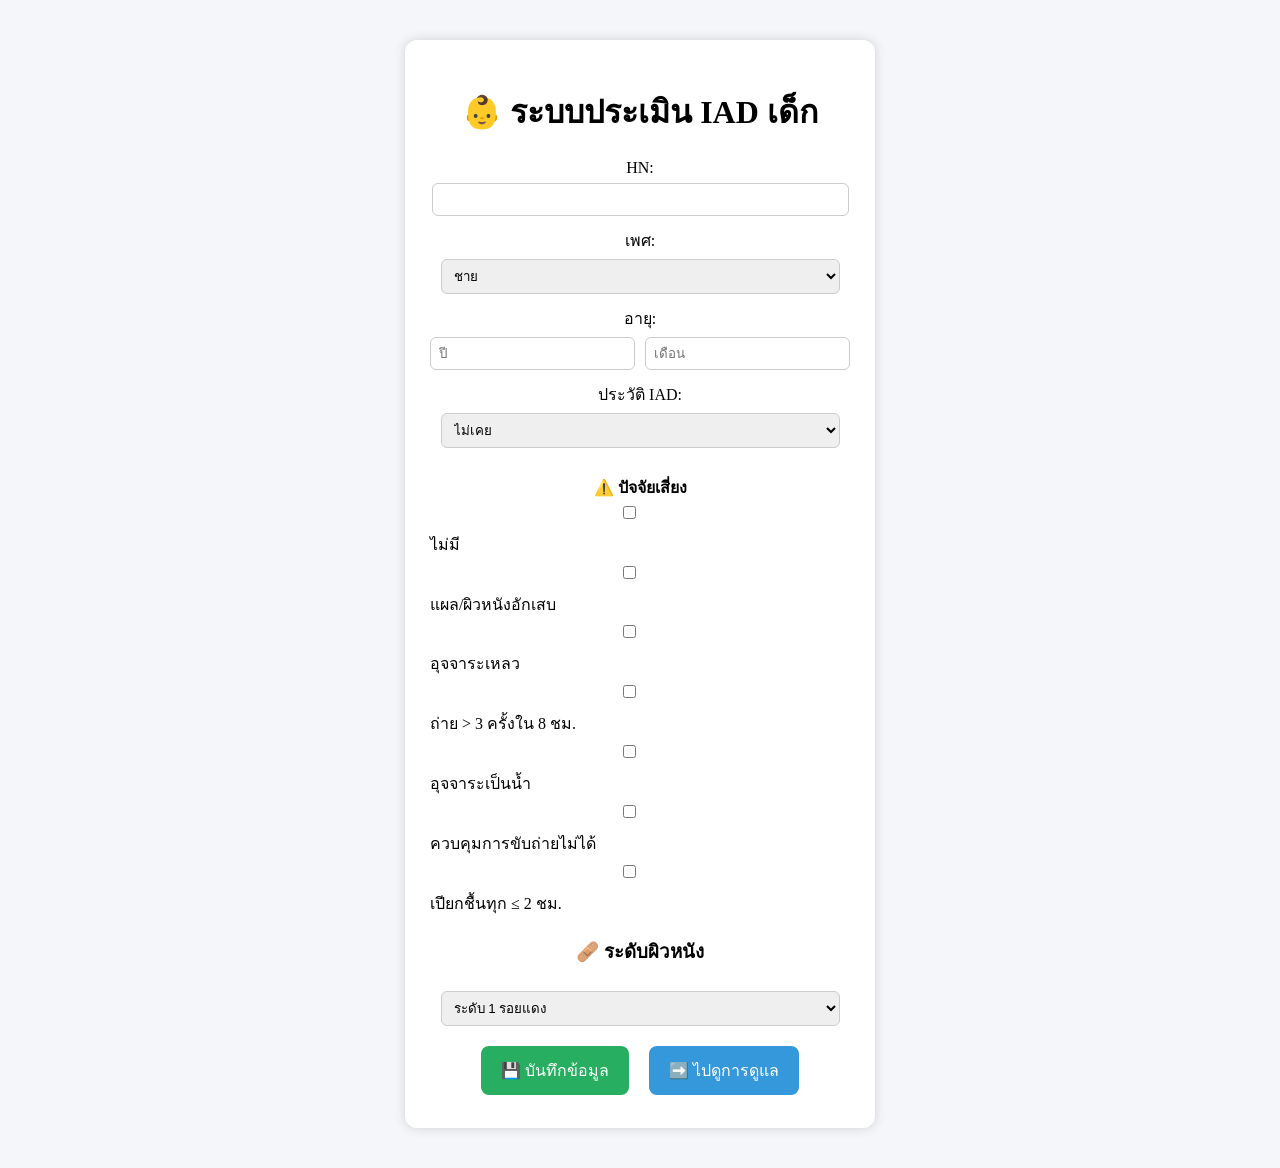
==== index.html @ 0e003040 "index.html" ====
<!DOCTYPE html>
<html>
<head>
<meta charset="UTF-8">
<title>ระบบประเมิน IAD เด็ก</title>

<style>
body{font-family:Tahoma;background:#f5f6fa;}

.box{
  width:420px;
  margin:40px auto;
  background:white;
  padding:25px;
  border-radius:12px;
  box-shadow:0 0 12px rgba(0,0,0,0.15);
  text-align:center;
}

input,select{
  width:95%;
  padding:8px;
  margin:6px 0 12px 0;
  border-radius:6px;
  border:1px solid #ccc;
}

.age-box{display:flex;gap:10px;}
.age-box input{width:45%;}

.risk-title{font-weight:bold;margin-top:15px;}
.risk-list{text-align:left;line-height:1.8;}

button{
  border:none;
  padding:12px 20px;
  font-size:16px;
  border-radius:8px;
  cursor:pointer;
  margin:8px;
}

.save{background:#27ae60;color:white;}
.care{background:#3498db;color:white;}

</style>

<script>

// 🔹 ใส่ URL จาก Apps Script ที่ Deploy แล้ว
const scriptURL = "https://script.google.com/macros/s/AKfycbytxZLaSWoN2OdDkAH-BNrhKvQi1S6yrHWs1wVydhCph8GI0PjrjKKg0O5ASlsHD7USSA/exec";

function noRiskToggle(){
  let none=document.getElementById("noneRisk");
  let others=document.getElementsByClassName("risk");

  for(let i=0;i<others.length;i++){
    others[i].disabled=none.checked;
    if(none.checked) others[i].checked=false;
  }
}

// ✅ บันทึกข้อมูลลง Google Sheet
function saveData(){

  let risks=[];
  document.querySelectorAll(".risk:checked")
  .forEach(el=>risks.push(el.value));

  if(document.getElementById("noneRisk").checked)
    risks=["ไม่มี"];

  let data={
    hn:document.getElementById("hn").value,
    sex:document.getElementById("sex").value,
    ageY:document.getElementById("ageY").value,
    ageM:document.getElementById("ageM").value,
    history:document.getElementById("history").value,
    risk:risks.join(", "),
    level:document.getElementById("skinLevel").value
  };

  fetch(scriptURL,{
    method:"POST",
    body:JSON.stringify(data)
  })
  .then(res=>alert("✅ บันทึกข้อมูลเรียบร้อย"))
  .catch(err=>alert("❌ บันทึกไม่สำเร็จ"));
}

// ✅ ไปหน้าการดูแลตามระดับ
function goCare(){
  let level=document.getElementById("skinLevel").value;

  if(level=="1")
    window.location.href="care_level1.html";
  else if(level=="2")
    window.location.href="care_level2.html";
  else if(level=="3")
    window.location.href="care_level3.html";
}

</script>

</head>

<body>

<div class="box">

<h1>👶 ระบบประเมิน IAD เด็ก</h1>

HN:<br>
<input id="hn" type="text">

เพศ:<br>
<select id="sex">
  <option>ชาย</option>
  <option>หญิง</option>
</select>

อายุ:<br>
<div class="age-box">
  <input id="ageY" type="number" placeholder="ปี">
  <input id="ageM" type="number" placeholder="เดือน">
</div>

ประวัติ IAD:<br>
<select id="history">
  <option>ไม่เคย</option>
  <option>เคย</option>
</select>

<div class="risk-title">⚠️ ปัจจัยเสี่ยง</div>

<div class="risk-list">

<label><input type="checkbox" id="noneRisk" onclick="noRiskToggle()"> ไม่มี</label><br>

<label><input type="checkbox" class="risk" value="แผล/ผิวหนังอักเสบ"> แผล/ผิวหนังอักเสบ</label><br>
<label><input type="checkbox" class="risk" value="อุจจาระเหลว"> อุจจาระเหลว</label><br>
<label><input type="checkbox" class="risk" value="ถ่าย > 3 ครั้งใน 8 ชม."> ถ่าย > 3 ครั้งใน 8 ชม.</label><br>
<label><input type="checkbox" class="risk" value="อุจจาระเป็นน้ำ"> อุจจาระเป็นน้ำ</label><br>
<label><input type="checkbox" class="risk" value="ควบคุมการขับถ่ายไม่ได้"> ควบคุมการขับถ่ายไม่ได้</label><br>
<label><input type="checkbox" class="risk" value="เปียกชื้นทุก ≤ 2 ชม."> เปียกชื้นทุก ≤ 2 ชม.</label>

</div>

<h3>🩹 ระดับผิวหนัง</h3>

<select id="skinLevel">
  <option value="1">ระดับ 1 รอยแดง</option>
  <option value="2">ระดับ 2 มีรอยถลอก</option>
  <option value="3">ระดับ 3 รุนแรง</option>
</select>

<br>

<button class="save" onclick="saveData()">💾 บันทึกข้อมูล</button>

<button class="care" onclick="goCare()">➡️ ไปดูการดูแล</button>

</div>

</body>
</html>
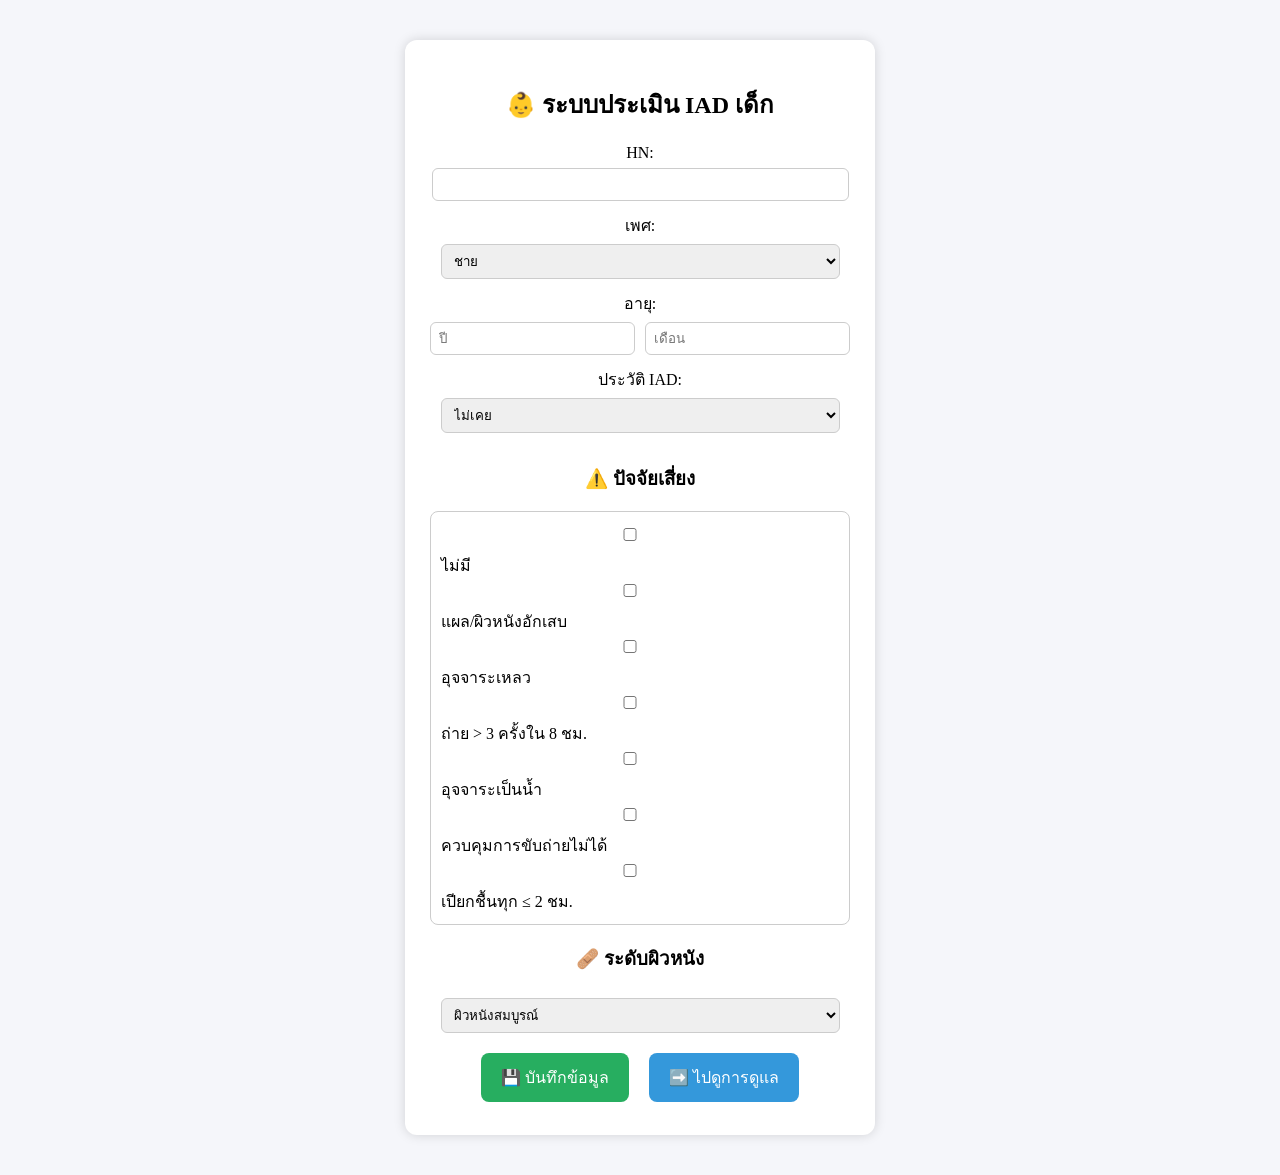
==== commit d0ea72bf: "index.html" ====
--- a/index.html
+++ b/index.html
@@ -2,7 +2,7 @@
 <html>
 <head>
 <meta charset="UTF-8">
-<title>ระบบประเมิน IAD เด็ก</title>
+<title>IAD Assessment เด็ก</title>
 
 <style>
 body{font-family:Tahoma;background:#f5f6fa;}
@@ -28,8 +28,13 @@
 .age-box{display:flex;gap:10px;}
 .age-box input{width:45%;}
 
-.risk-title{font-weight:bold;margin-top:15px;}
-.risk-list{text-align:left;line-height:1.8;}
+.group{
+  border:1px solid #ccc;
+  border-radius:8px;
+  padding:10px;
+  text-align:left;
+  margin-bottom:15px;
+}
 
 button{
   border:none;
@@ -42,14 +47,13 @@
 
 .save{background:#27ae60;color:white;}
 .care{background:#3498db;color:white;}
-
 </style>
 
 <script>
 
-// 🔹 ใส่ URL จาก Apps Script ที่ Deploy แล้ว
-const scriptURL = "https://script.google.com/macros/s/AKfycbytxZLaSWoN2OdDkAH-BNrhKvQi1S6yrHWs1wVydhCph8GI0PjrjKKg0O5ASlsHD7USSA/exec";
+const scriptURL = "https://script.google.com/macros/s/AKfycbx1CqfE0LbnXIFnrtW6lVwLOyhFpomJjbmhwDLXxodexMsue_mria6RDS_kmJ7xiJQtKQ/exec";
 
+// ไม่มี → ปิดตัวเลือกอื่น
 function noRiskToggle(){
   let none=document.getElementById("noneRisk");
   let others=document.getElementsByClassName("risk");
@@ -60,12 +64,12 @@
   }
 }
 
-// ✅ บันทึกข้อมูลลง Google Sheet
+// 💾 บันทึกข้อมูล
 function saveData(){
 
   let risks=[];
   document.querySelectorAll(".risk:checked")
-  .forEach(el=>risks.push(el.value));
+    .forEach(el=>risks.push(el.value));
 
   if(document.getElementById("noneRisk").checked)
     risks=["ไม่มี"];
@@ -88,16 +92,16 @@
   .catch(err=>alert("❌ บันทึกไม่สำเร็จ"));
 }
 
-// ✅ ไปหน้าการดูแลตามระดับ
+// ➡️ ไปหน้าการดูแล
 function goCare(){
   let level=document.getElementById("skinLevel").value;
 
-  if(level=="1")
+  if(level=="ผิวหนังสมบูรณ์")
+    window.location.href="care_intact.html";
+  else if(level=="ระดับ 1 มีรอยแดง")
     window.location.href="care_level1.html";
-  else if(level=="2")
+  else if(level=="ระดับ 2 มีรอยถลอก")
     window.location.href="care_level2.html";
-  else if(level=="3")
-    window.location.href="care_level3.html";
 }
 
 </script>
@@ -108,10 +112,10 @@
 
 <div class="box">
 
-<h1>👶 ระบบประเมิน IAD เด็ก</h1>
+<h2>👶 ระบบประเมิน IAD เด็ก</h2>
 
 HN:<br>
-<input id="hn" type="text">
+<input id="hn">
 
 เพศ:<br>
 <select id="sex">
@@ -131,9 +135,9 @@
   <option>เคย</option>
 </select>
 
-<div class="risk-title">⚠️ ปัจจัยเสี่ยง</div>
+<h3>⚠️ ปัจจัยเสี่ยง</h3>
 
-<div class="risk-list">
+<div class="group">
 
 <label><input type="checkbox" id="noneRisk" onclick="noRiskToggle()"> ไม่มี</label><br>
 
@@ -149,15 +153,12 @@
 <h3>🩹 ระดับผิวหนัง</h3>
 
 <select id="skinLevel">
-  <option value="1">ระดับ 1 รอยแดง</option>
-  <option value="2">ระดับ 2 มีรอยถลอก</option>
-  <option value="3">ระดับ 3 รุนแรง</option>
+  <option>ผิวหนังสมบูรณ์</option>
+  <option>ระดับ 1 มีรอยแดง</option>
+  <option>ระดับ 2 มีรอยถลอก</option>
 </select>
 
-<br>
-
 <button class="save" onclick="saveData()">💾 บันทึกข้อมูล</button>
-
 <button class="care" onclick="goCare()">➡️ ไปดูการดูแล</button>
 
 </div>
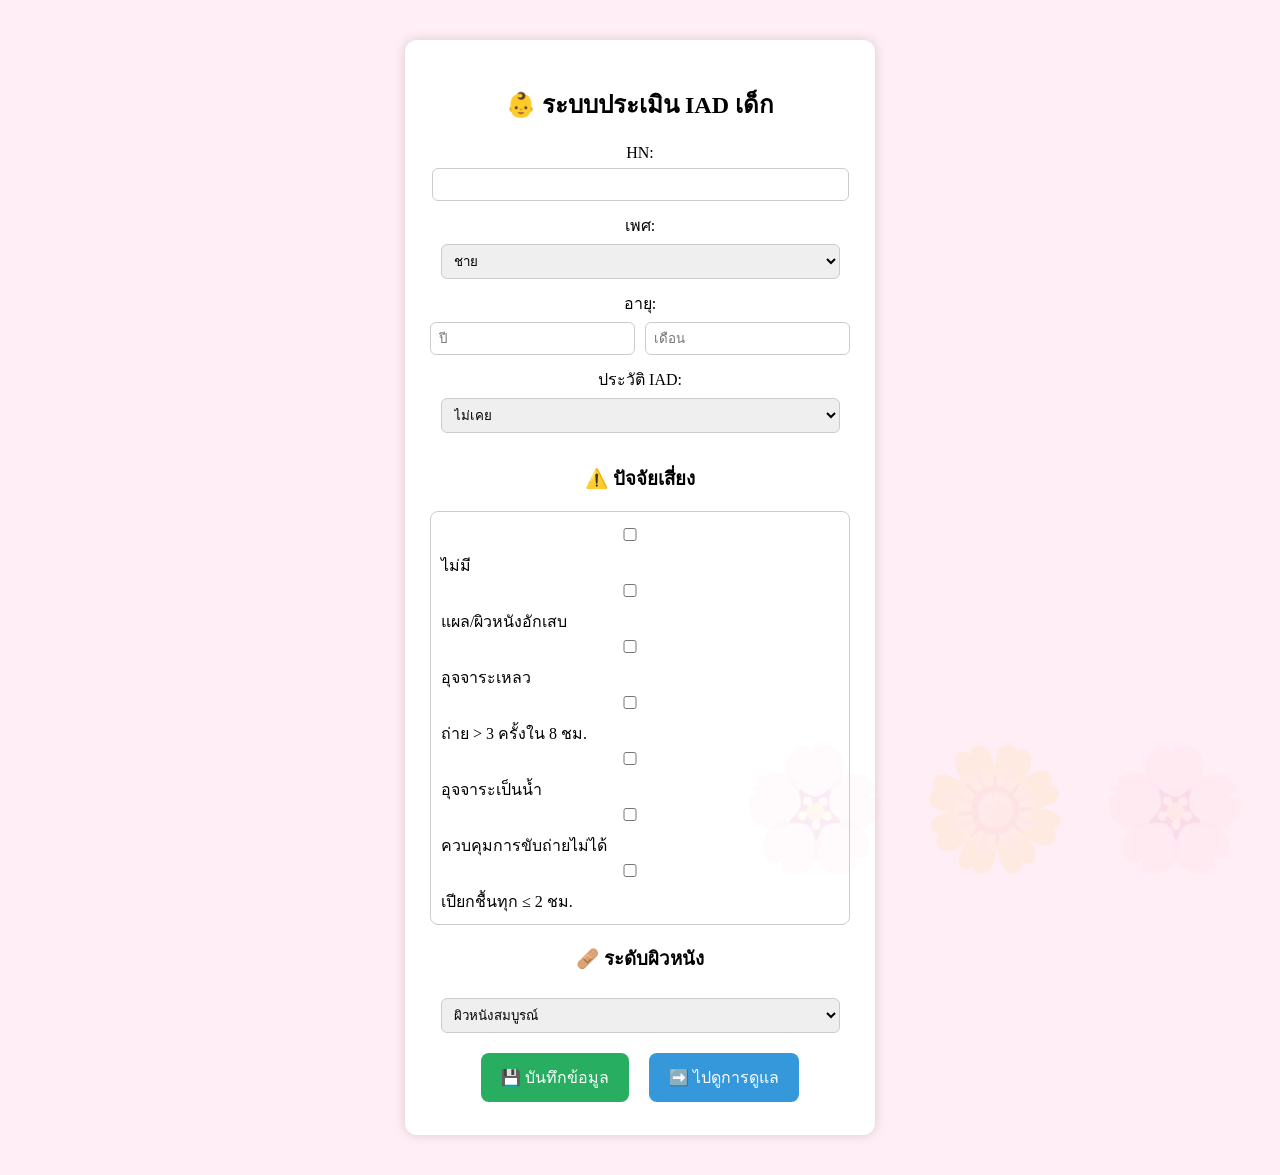
==== commit d784cf6e: "Add files via upload" ====
--- a/index.html
+++ b/index.html
@@ -5,7 +5,18 @@
 <title>IAD Assessment เด็ก</title>
 
 <style>
-body{font-family:Tahoma;background:#f5f6fa;}
+body{font-family:Tahoma;background:#ffeef5;}
+
+/* 🌸 ลายดอกไม้จางๆ มุมล่าง */
+body::after{
+  content:"🌸 🌼 🌸";
+  font-size:120px;
+  opacity:0.08;
+  position:fixed;
+  bottom:20px;
+  right:30px;
+  pointer-events:none;
+}
 
 .box{
   width:420px;
@@ -51,7 +62,9 @@
 
 <script>
 
-const scriptURL = "https://script.google.com/macros/s/AKfycbx1CqfE0LbnXIFnrtW6lVwLOyhFpomJjbmhwDLXxodexMsue_mria6RDS_kmJ7xiJQtKQ/exec";
+// ⭐ URL Web App ของคุณ
+const scriptURL =
+"https://script.google.com/macros/s/AKfycbx1CqfE0LbnXIFnrtW6lVwLOyhFpomJjbmhwDLXxodexMsue_mria6RDS_kmJ7xiJQtKQ/exec";
 
 // ไม่มี → ปิดตัวเลือกอื่น
 function noRiskToggle(){
@@ -64,7 +77,7 @@
   }
 }
 
-// 💾 บันทึกข้อมูล
+// 💾 บันทึกข้อมูลลง Google Sheet
 function saveData(){
 
   let risks=[];
@@ -88,18 +101,21 @@
     method:"POST",
     body:JSON.stringify(data)
   })
-  .then(res=>alert("✅ บันทึกข้อมูลเรียบร้อย"))
-  .catch(err=>alert("❌ บันทึกไม่สำเร็จ"));
+  .then(()=>alert("✅ ส่งข้อมูลแล้ว (ตรวจใน Google Sheet)"))
+  .catch(()=>alert("❌ บันทึกไม่สำเร็จ"));
 }
 
-// ➡️ ไปหน้าการดูแล
+// ➡️ ไปหน้าการดูแลตามระดับ
 function goCare(){
+
   let level=document.getElementById("skinLevel").value;
 
   if(level=="ผิวหนังสมบูรณ์")
     window.location.href="care_intact.html";
+
   else if(level=="ระดับ 1 มีรอยแดง")
     window.location.href="care_level1.html";
+
   else if(level=="ระดับ 2 มีรอยถลอก")
     window.location.href="care_level2.html";
 }
@@ -159,9 +175,10 @@
 </select>
 
 <button class="save" onclick="saveData()">💾 บันทึกข้อมูล</button>
+
 <button class="care" onclick="goCare()">➡️ ไปดูการดูแล</button>
 
 </div>
 
 </body>
-</html>
+</html>
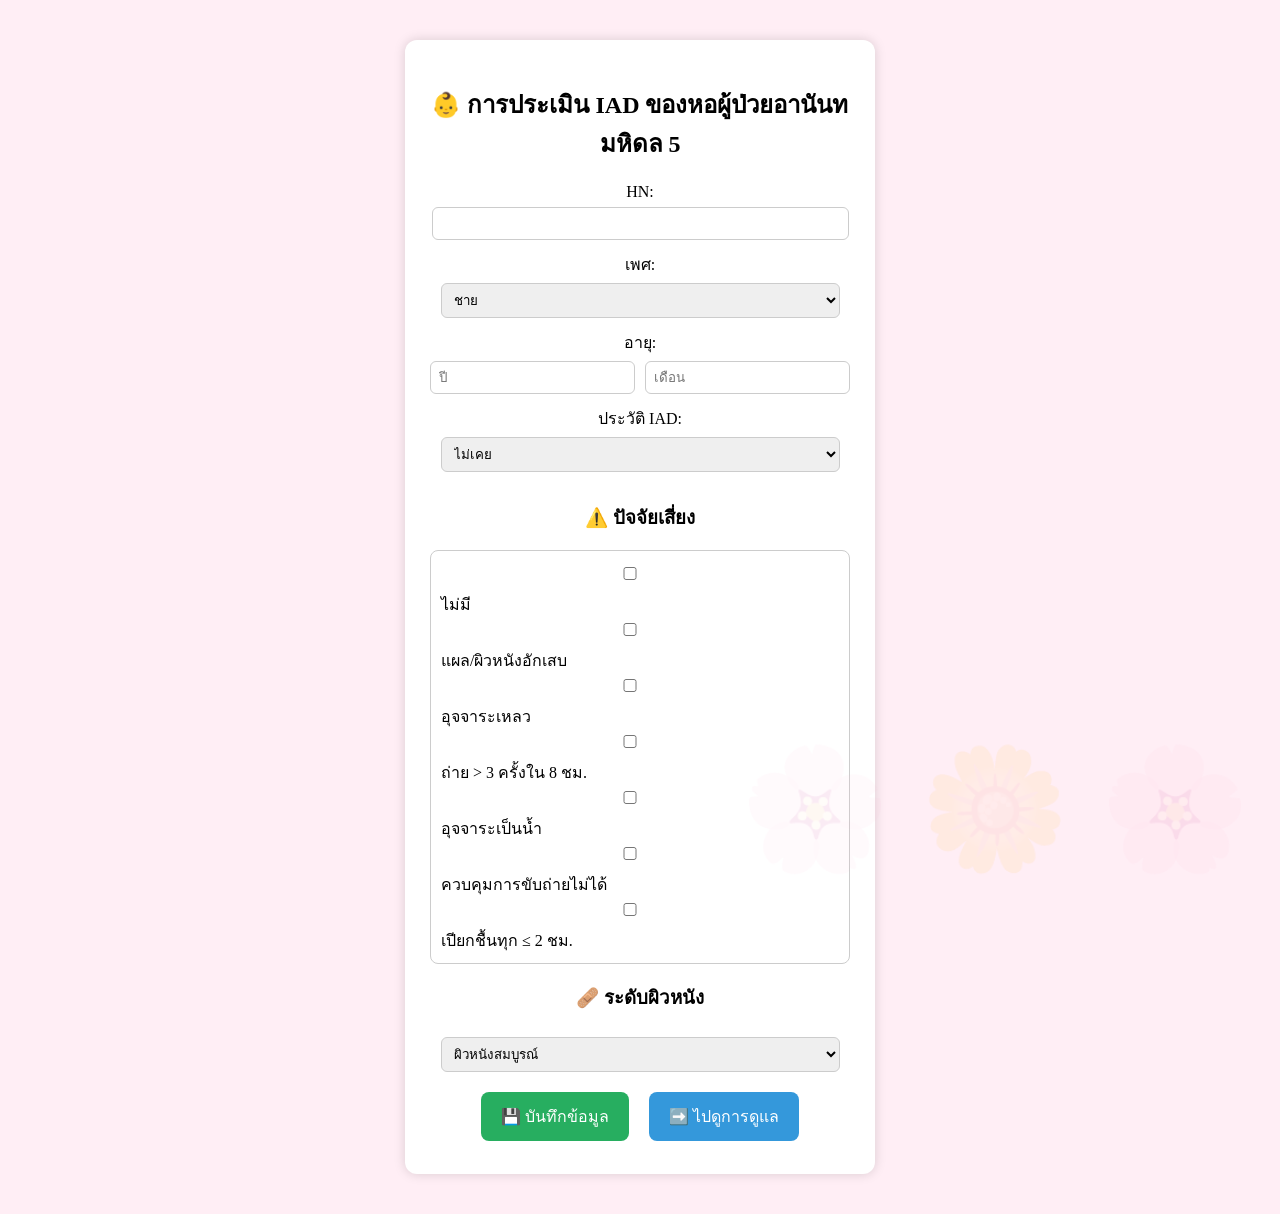
==== commit 0d142798: "Update index.html" ====
--- a/index.html
+++ b/index.html
@@ -128,7 +128,7 @@
 
 <div class="box">
 
-<h2>👶 ระบบประเมิน IAD เด็ก</h2>
+<h2>👶 การประเมิน IAD ของหอผู้ป่วยอานันทมหิดล 5 </h2>
 
 HN:<br>
 <input id="hn">
@@ -181,4 +181,4 @@
 </div>
 
 </body>
-</html>+</html>
